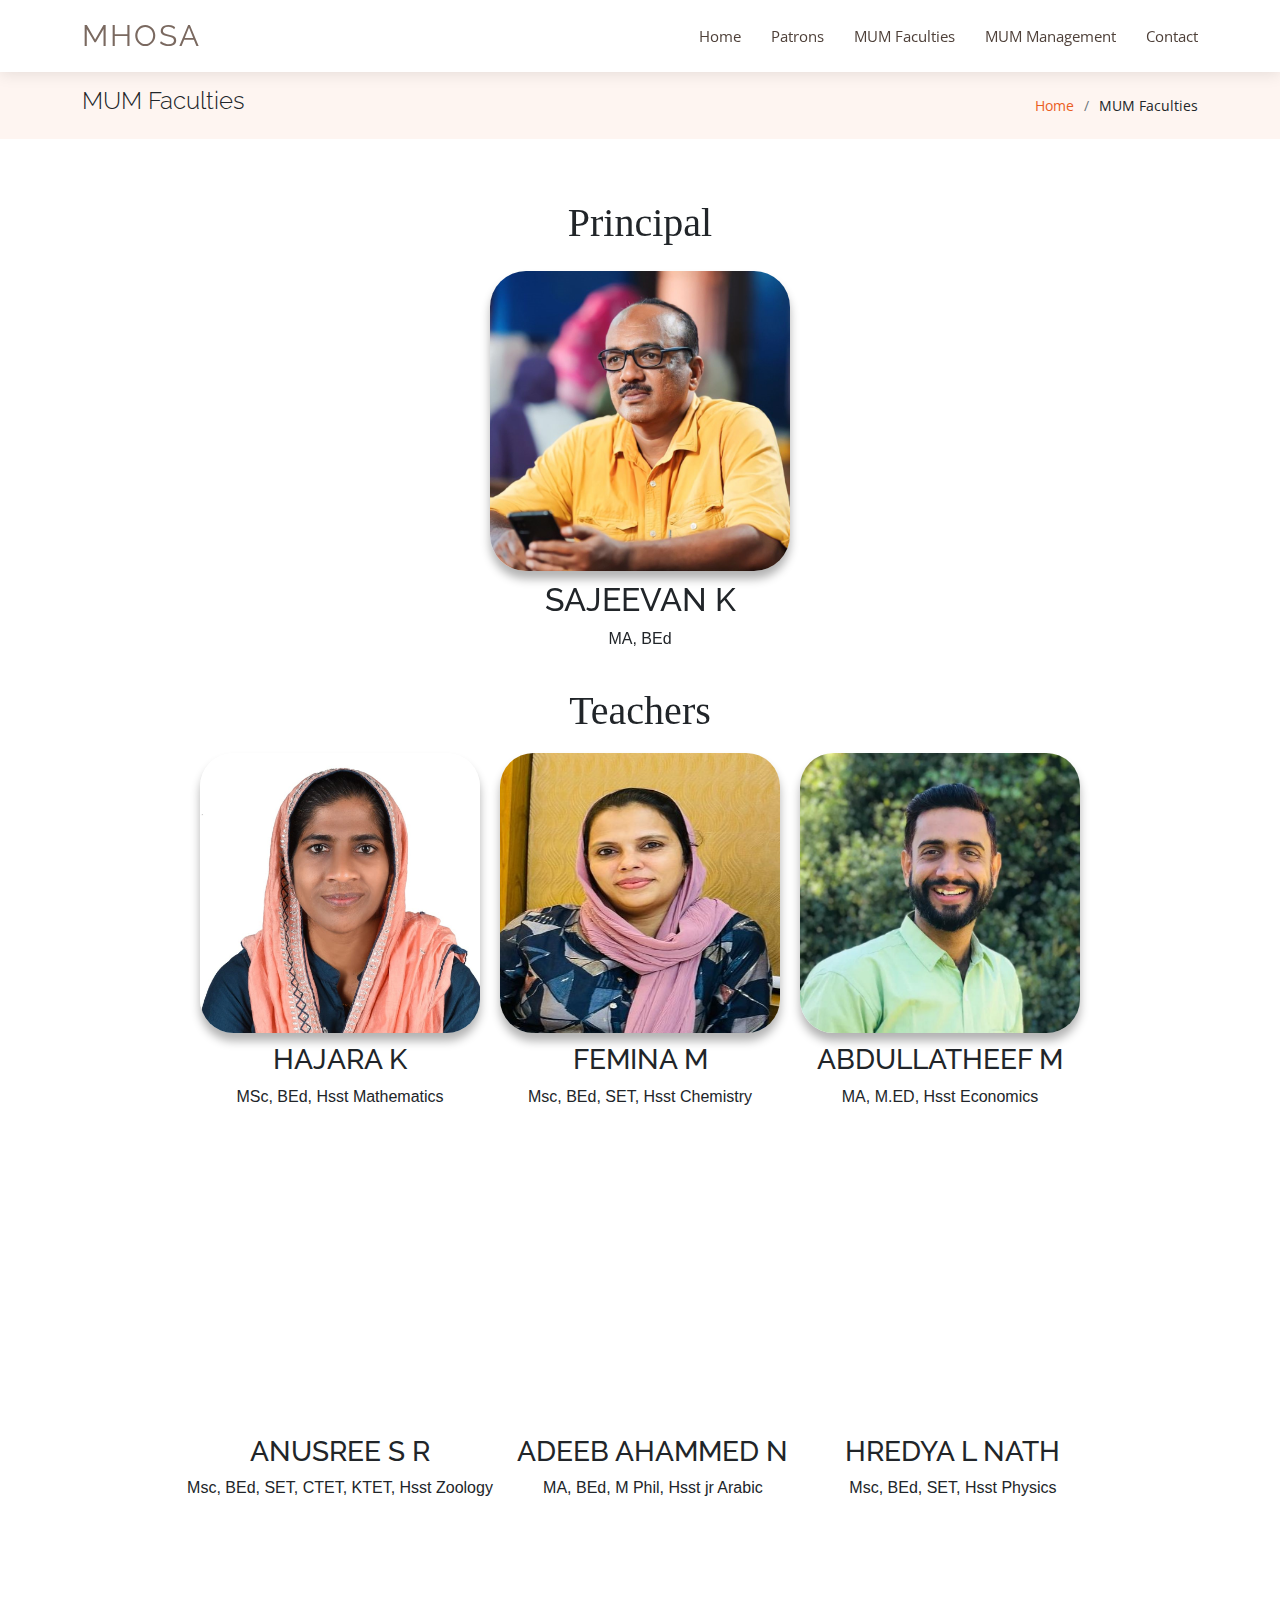
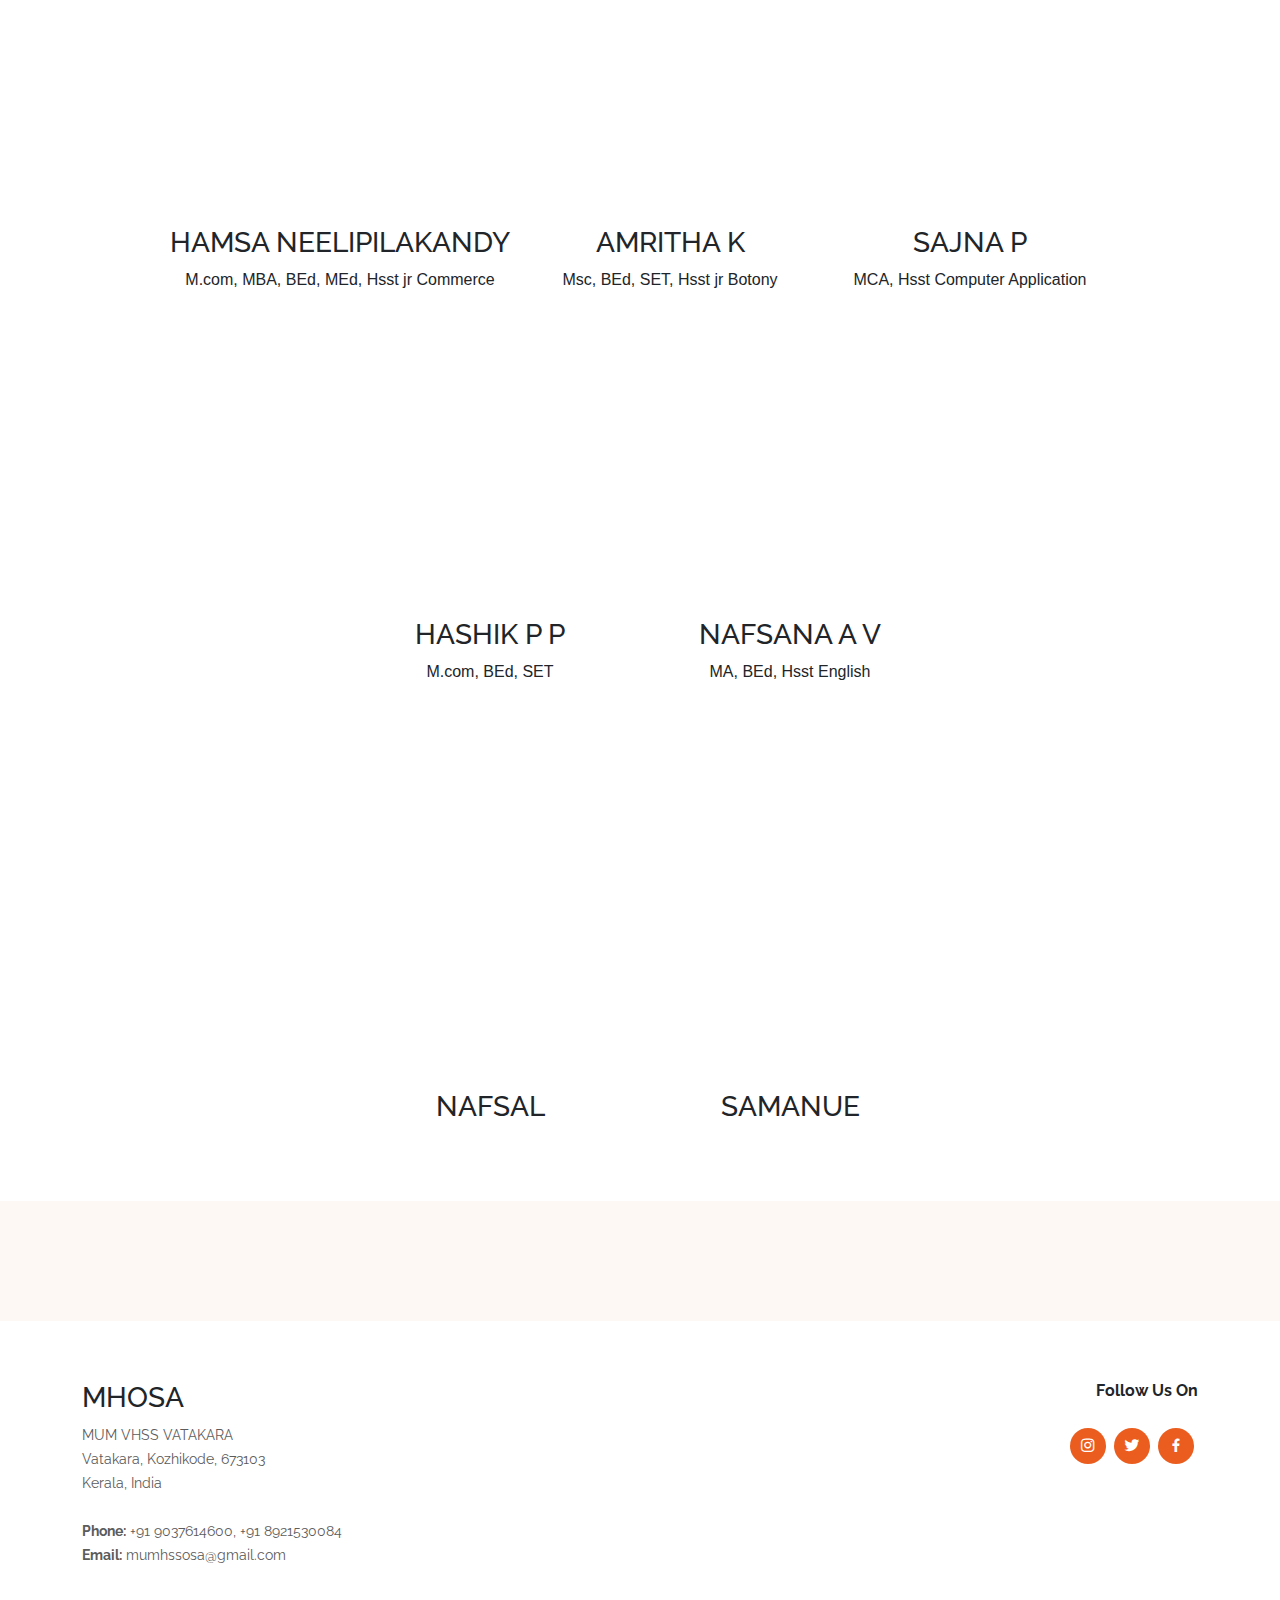
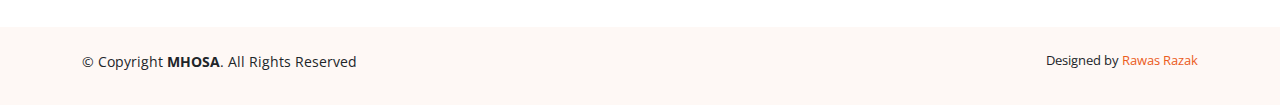
==== inner-page.html @ f244d93e "first" ====
<!DOCTYPE html>
<html lang="en">

<head>

<style>
  .body1 {
  font-family: Arial, sans-serif;
  display: flex;
  flex-direction: column;
  align-items: center;
}

.inner-page {

  /* background-image: url('board.jpg'); */
  background-repeat: no-repeat;
  background-attachment: fixed;
  background-size: 100% auto;
}


.responsive {
  width: 100%;
  max-width: 400px;
  height: auto;
}

.head1 {
  display: flex;
  flex-direction: column;
  align-items: center;
  margin-bottom: 20px;
}

.head1 img {
  width: 300px;
  height: 300px;
  border-radius: 12%;
  margin-bottom: 10px;
  box-shadow: 0 8px 10px rgba(0, 0, 0, 0.3);
  /* box-shadow:
    -50px -50px 0 -40px var(--red),
    50px 50px 0 -40px var(--red); */
}

.main1 {
  display: flex;
  flex-wrap: wrap;
  justify-content: center;
}

.teacher {
  display: flex;
  flex-direction: column;
  align-items: center;
  margin: 10px;
}

img.framed {
  box-shadow:
    -50px -50px 0 -40px var(--red),
    50px 50px 0 -40px var(--red);
}
:root {
  --red: tomato;
  --bgColor: bisque;
}


.teacher img {
  width: 280px;
  height: 280px;
  border-radius: 12%;
  margin-bottom: 10px;
  box-shadow: 0 8px 10px rgba(0, 0, 0, 0.3);
}

@media screen and (max-width: 767px) {
  .head1 img {
    width: 200px;
    height: 200px;
  }

  .teacher img {
    width: 150px;
    height: 150px;
  }
}

.section-with-bg {
    background-image: url('C:\Users\rawas\OneDrive\Desktop\MHOSA\MHOSA\bg1.jpg');
    background-size: cover;
    background-position: center;
  }
  
</style>

  <meta charset="utf-8">
  <meta content="width=device-width, initial-scale=1.0" name="viewport">

  <title>Educators - MHOSA</title>
  <meta content="" name="description">
  <meta content="" name="keywords">

  <!-- Favicons -->
  <link href="mainlogo.jpeg" rel="icon">
  <link href="mainlogo.jpeg" rel="apple-touch-icon">

  <!-- Google Fonts -->
  <link href="https://fonts.googleapis.com/css?family=Open+Sans:300,300i,400,400i,600,600i,700,700i|Raleway:300,300i,400,400i,600,600i,700,700i" rel="stylesheet">

  <!-- Vendor CSS Files -->
  <link href="assets/vendor/aos/aos.css" rel="stylesheet">
  <link href="assets/vendor/bootstrap/css/bootstrap.min.css" rel="stylesheet">
  <link href="assets/vendor/bootstrap-icons/bootstrap-icons.css" rel="stylesheet">
  <link href="assets/vendor/boxicons/css/boxicons.min.css" rel="stylesheet">
  <link href="assets/vendor/glightbox/css/glightbox.min.css" rel="stylesheet">
  <link href="assets/vendor/swiper/swiper-bundle.min.css" rel="stylesheet">

  <!-- Template Main CSS File -->
  <link href="assets/css/style.css" rel="stylesheet">

</head>

<body>

  <!-- ======= Header ======= -->
  <header id="header" class="fixed-top d-flex align-items-center">
    <div class="container d-flex align-items-center justify-content-between">

      <div class="logo">
        <h1 class="text-light"><a href="index.html"><span>MHOSA</span></a></h1>
        <!-- Uncomment below if you prefer to use an image logo -->
        <!-- <a href="index.html"><img src="assets/img/logo.png" alt="" class="img-fluid"></a>-->
      </div>

      <nav id="navbar" class="navbar">
        <ul>
          <li><a class="nav-link scrollto " href="index.html">Home</a></li>
          <li><a class="nav-link scrollto" href="members.html">Patrons</a></li>
          <li><a class="nav-link scrollto" href="inner-page.html">MUM Faculties</a></li>
          <li><a class="nav-link scrollto" href="management.html">MUM Management</a></li>
          <!-- <li class="dropdown"><a href="#"><span>Drop Down</span> <i class="bi bi-chevron-down"></i></a>
            <ul>
              <li><a href="#">Drop Down 1</a></li>
              <li class="dropdown"><a href="#"><span>Deep Drop Down</span> <i class="bi bi-chevron-right"></i></a>
                <ul>
                  <li><a href="#">Deep Drop Down 1</a></li>
                  <li><a href="#">Deep Drop Down 2</a></li>
                  <li><a href="#">Deep Drop Down 3</a></li>
                  <li><a href="#">Deep Drop Down 4</a></li>
                  <li><a href="#">Deep Drop Down 5</a></li>
                </ul>
              </li>
              <li><a href="#">Drop Down 2</a></li>
              <li><a href="#">Drop Down 3</a></li>
              <li><a href="#">Drop Down 4</a></li>
            </ul>
          </li> -->
          <li><a class="nav-link scrollto" href="#contact">Contact</a></li>
          <!-- <li><a class="getstarted scrollto" href="#about">Get Started</a></li> -->
        </ul>
        <i class="bi bi-list mobile-nav-toggle"></i>
      </nav><!-- .navbar -->

    </div>
  </header><!-- End Header -->

  <main id="main">

    <!-- ======= Breadcrumbs Section ======= -->
    <section class="breadcrumbs">
      <div class="container">

        <div class="d-flex justify-content-between align-items-center">
          <h2>MUM Faculties</h2>
          <ol>
            <li><a href="index.html">Home</a></li>
            <li>MUM Faculties</li>
          </ol>
        </div>

      </div>
    </section><!-- End Breadcrumbs Section -->

    <section class="inner-page" class="section-with-bg" >
      <div class="container">
        <h1 data-aos="fade-up" data-aos-delay="100" style="font-family:Times New Roman"><center>Principal</center> </h1>
            <div class="main1">
        <p>
          <div class="body1">
            <div class="head1">
              <img src="assets\img\teachers\SAJEEV.jpg" alt="Principal's photo" class="responsive" data-aos="zoom-in">
              <h2 data-aos="fade-up">SAJEEVAN K</h2>
              <p data-aos="fade-up">MA, BEd</p>
            </div>
            <h1 data-aos="fade-up" data-aos-delay="100" style="font-family:Times New Roman">Teachers</h1>
            <div class="main1">
              <div class="teacher">
                <img src="assets\img\teachers\HAJARA.jpg" alt="Teacher's photo" class="responsive" data-aos="zoom-in">
                <h3 data-aos-delay="100">HAJARA K</h3>
                <p data-aos-delay="100">MSc, BEd, Hsst Mathematics</p>
              </div>
              <div class="teacher">
                <img src="assets\img\teachers\femina.jpg" alt="Teacher's photo" class="responsive" data-aos="zoom-in">
                <h3 data-aos-delay="100">FEMINA M</h3>
                <p data-aos-delay="100">Msc, BEd, SET, Hsst Chemistry</p>
              </div>
              <div class="teacher">
                <img src="assets\img\teachers\LATHEEF.jpg" alt="Teacher's photo" class="responsive" data-aos="zoom-in">
                <h3 data-aos-delay="100">ABDULLATHEEF M</h3>
                <p data-aos-delay="100">MA, M.ED, Hsst Economics</p>
              </div>
                <div class="teacher">
                  <img src="assets\img\teachers\anusree.jpg" alt="Teacher's photo" class="responsive" data-aos="zoom-in">
                  <h3 data-aos-delay="100">ANUSREE S R</h3>
                  <p data-aos-delay="100">Msc, BEd, SET, CTET, KTET, Hsst Zoology</p>
                </div>
                <div class="teacher">
                  <img src="assets\img\teachers\ADEEB.jpg" alt="Teacher's photo" class="responsive" data-aos="zoom-in">
                  <h3 data-aos-delay="100">ADEEB AHAMMED N</h3>
                  <p data-aos-delay="100">MA, BEd, M Phil, Hsst jr Arabic</p>
                </div>
                <div class="teacher">
                  <img src="assets\img\teachers\HRITHYA.jpg" alt="Teacher's photo" class="responsive" data-aos="zoom-in">
                  <h3 data-aos-delay="100">HREDYA L NATH</h3>
                  <p data-aos-delay="100">Msc, BEd, SET, Hsst Physics</p>
                </div>
                <div class="teacher">
                  <img src="assets\img\teachers\HAMSA.jpg" alt="Teacher's photo" class="responsive" data-aos="zoom-in">
                  <h3 data-aos-delay="100">HAMSA NEELIPILAKANDY</h3>
                  <p data-aos-delay="100">M.com, MBA, BEd, MEd, Hsst jr Commerce</p>
                </div>
                <div class="teacher">
                  <img src="assets\img\teachers\AMRTHA.jpg" alt="Teacher's photo" class="responsive" data-aos="zoom-in">
                  <h3 data-aos-delay="100">AMRITHA K</h3>
                  <p data-aos-delay="100">Msc, BEd, SET, Hsst jr Botony</p>
                </div>
                <div class="teacher">
                  <img src="assets\img\teachers\SAJINA.jpg" alt="Teacher's photo" class="responsive" data-aos="zoom-in">
                  <h3 data-aos-delay="100">SAJNA P</h3>
                  <p data-aos-delay="100">MCA, Hsst Computer Application</p>
                </div> 
                <div class="teacher">
                  <img src="assets\img\teachers\HASHIK.jpg" alt="Teacher's photo" class="responsive" data-aos="zoom-in">
                  <h3 data-aos-delay="100">HASHIK P P</h3>
                  <p data-aos-delay="100">M.com, BEd, SET</p>
                </div>
                <div class="teacher">
                  <img src="assets\img\teachers\nafsana.jpg" alt="Teacher's photo" class="responsive" data-aos="zoom-in">
                  <h3 data-aos-delay="100">NAFSANA A V</h3>
                  <p data-aos-delay="100">MA, BEd, Hsst English</p>
                </div>
          </div><br>
          <h1 data-aos="fade-up" data-aos-delay="100" style="font-family:Times New Roman">Lab Assistant</h1>
            <div class="main1">
              <div class="teacher">
                <img src="assets\img\teachers\nafsal.jpg" alt="Teacher 1's photo" class="responsive" data-aos="zoom-in">
                <h3 data-aos-delay="100">NAFSAL</h3>
              </div>
              <div class="main1">
                <div class="teacher">
                  <img src="assets\img\teachers\samanue.jpg" alt="Teacher 1's photo" class="responsive" data-aos="zoom-in">
                  <h3 data-aos-delay="100">SAMANUE</h3>
                </div>
        </div>
        </p>
      </div>
    </section>

  </main><!-- End #main -->

  <!-- ======= Footer ======= -->
  <footer id="footer">

    <section id="contact" class="contact">
    </section>


    <div class="footer-top">
      <div class="container">
        <div class="row">

          <div class="col-lg-3 col-md-6 footer-contact">
            <h3>MHOSA</h3>
            <p>
              MUM VHSS VATAKARA <br>
              Vatakara, Kozhikode, 673103<br>
              Kerala, India <br><br>
              <strong>Phone:</strong> +91 9037614600, +91 8921530084 <br>
              <strong>Email:</strong> mumhssosa@gmail.com<br>
            </p>
          </div>

          <div class="col-lg-3 col-md-6 footer-links">
            <!-- <h4>Useful Links</h4>
            <ul>
              <li><i class="bx bx-chevron-right"></i> <a href="#">Home</a></li>
              <li><i class="bx bx-chevron-right"></i> <a href="#">About us</a></li>
              <li><i class="bx bx-chevron-right"></i> <a href="#">Services</a></li>
              <li><i class="bx bx-chevron-right"></i> <a href="#">Terms of service</a></li>
              <li><i class="bx bx-chevron-right"></i> <a href="#">Privacy policy</a></li>
            </ul> -->
          </div>

          <div class="col-lg-3 col-md-6 footer-links">
            <!-- <h4>Our Services</h4>
            <ul>
              <li><i class="bx bx-chevron-right"></i> <a href="#">Web Design</a></li>
              <li><i class="bx bx-chevron-right"></i> <a href="#">Web Development</a></li>
              <li><i class="bx bx-chevron-right"></i> <a href="#">Product Management</a></li>
              <li><i class="bx bx-chevron-right"></i> <a href="#">Marketing</a></li>
              <li><i class="bx bx-chevron-right"></i> <a href="#">Graphic Design</a></li>
            </ul> -->
          </div>

          <div class="col-lg-3 col-md-6 footer-links" style="text-align:right;">
            <h4>Follow Us On</h4>
            <div class="social-links mt-3">
              <a href="https://www.instagram.com/mhosa_mum/" class="instagram"><i class="bx bxl-instagram"></i></a>
              <a href="#" class="twitter"><i class="bx bxl-twitter"></i></a>
              <a href="#" class="facebook"><i class="bx bxl-facebook"></i></a>

            </div>
          </div>

        </div>
      </div>
    </div>

    <div class="container py-4">
      <div class="copyright">
        &copy; Copyright <strong><span>MHOSA</span></strong>. All Rights Reserved
      </div>
      <div class="credits">
        Designed by <a href="https://instagram.com/rawasrazak?igshid=ZWQyN2ExYTkwZQ==">Rawas Razak</a>
      </div>
    </div>
  </footer><!-- End Footer -->

  <a href="#" class="back-to-top d-flex align-items-center justify-content-center"><i class="bi bi-arrow-up-short"></i></a>

  <!-- Vendor JS Files -->
  <script src="assets/vendor/aos/aos.js"></script>
  <script src="assets/vendor/bootstrap/js/bootstrap.bundle.min.js"></script>
  <script src="assets/vendor/glightbox/js/glightbox.min.js"></script>
  <script src="assets/vendor/isotope-layout/isotope.pkgd.min.js"></script>
  <script src="assets/vendor/swiper/swiper-bundle.min.js"></script>
  <script src="assets/vendor/php-email-form/validate.js"></script>

  <!-- Template Main JS File -->
  <script src="assets/js/main.js"></script>

</body>

</html>
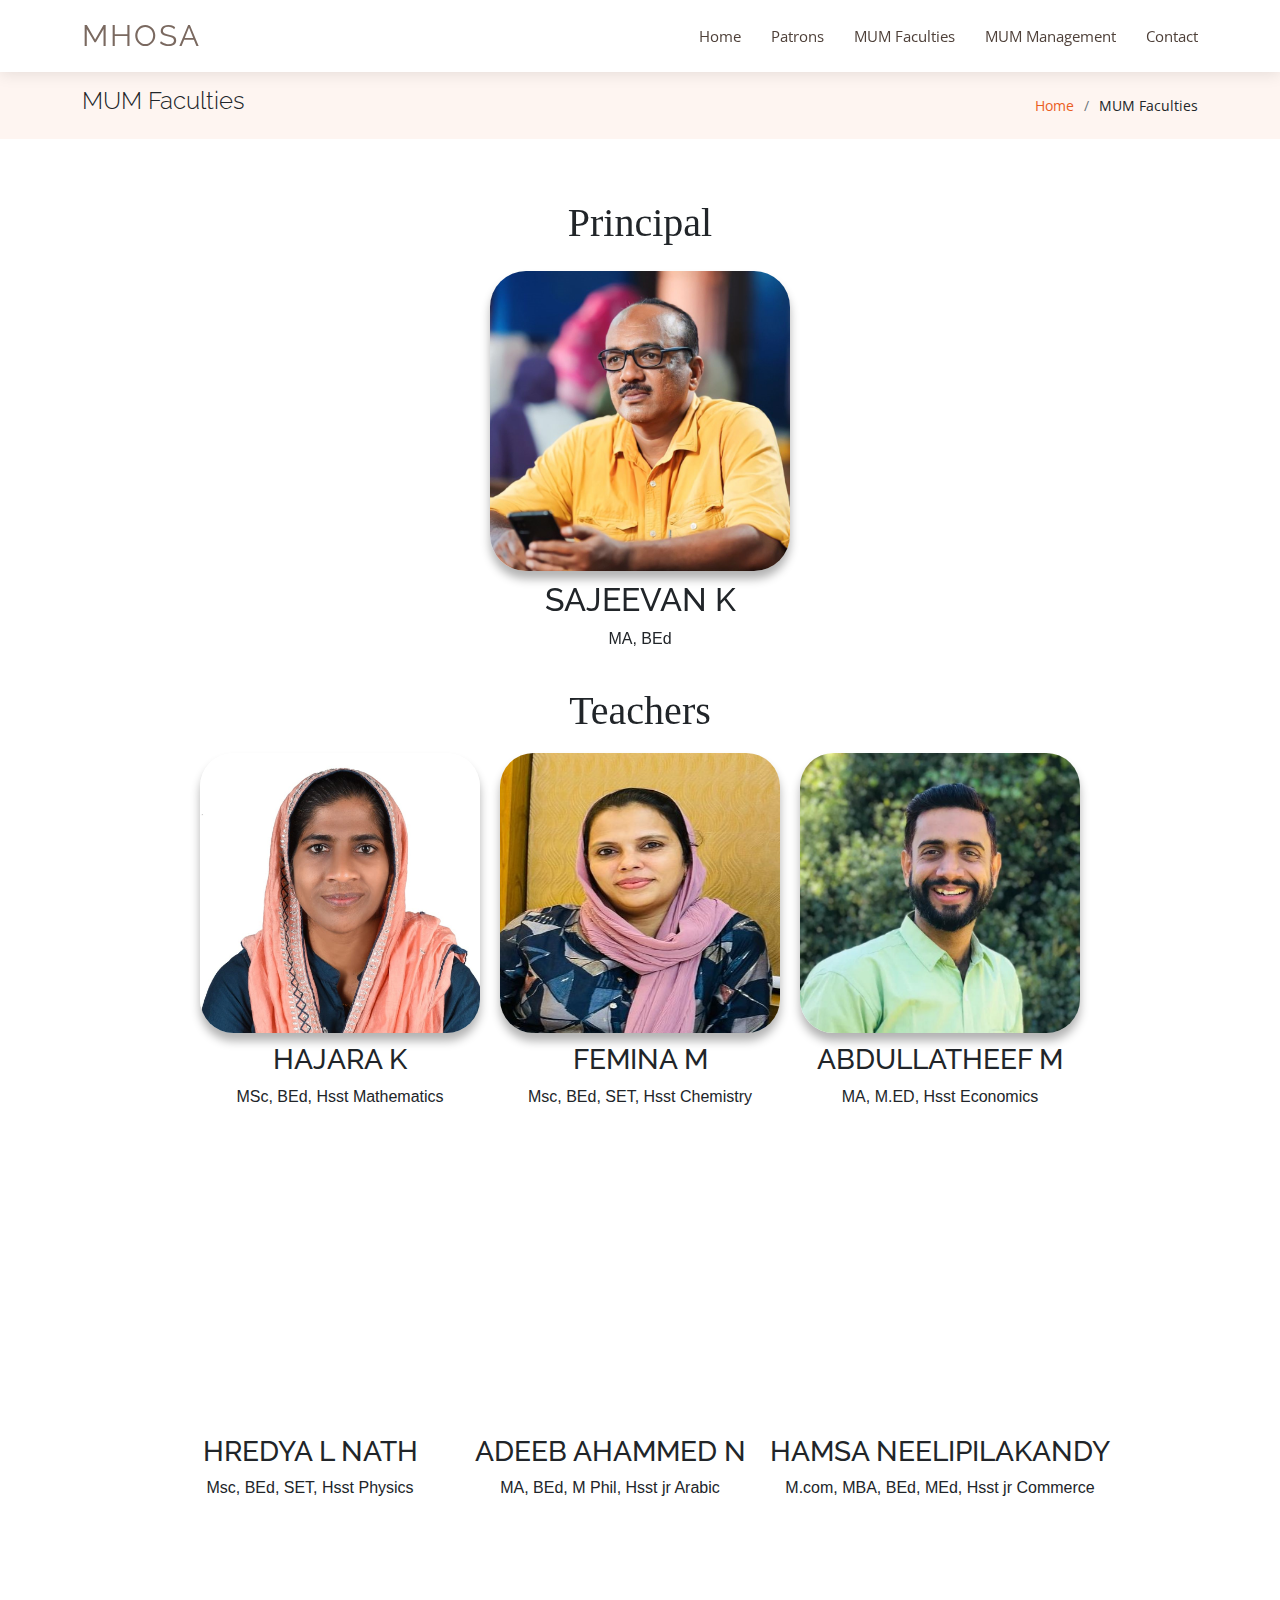
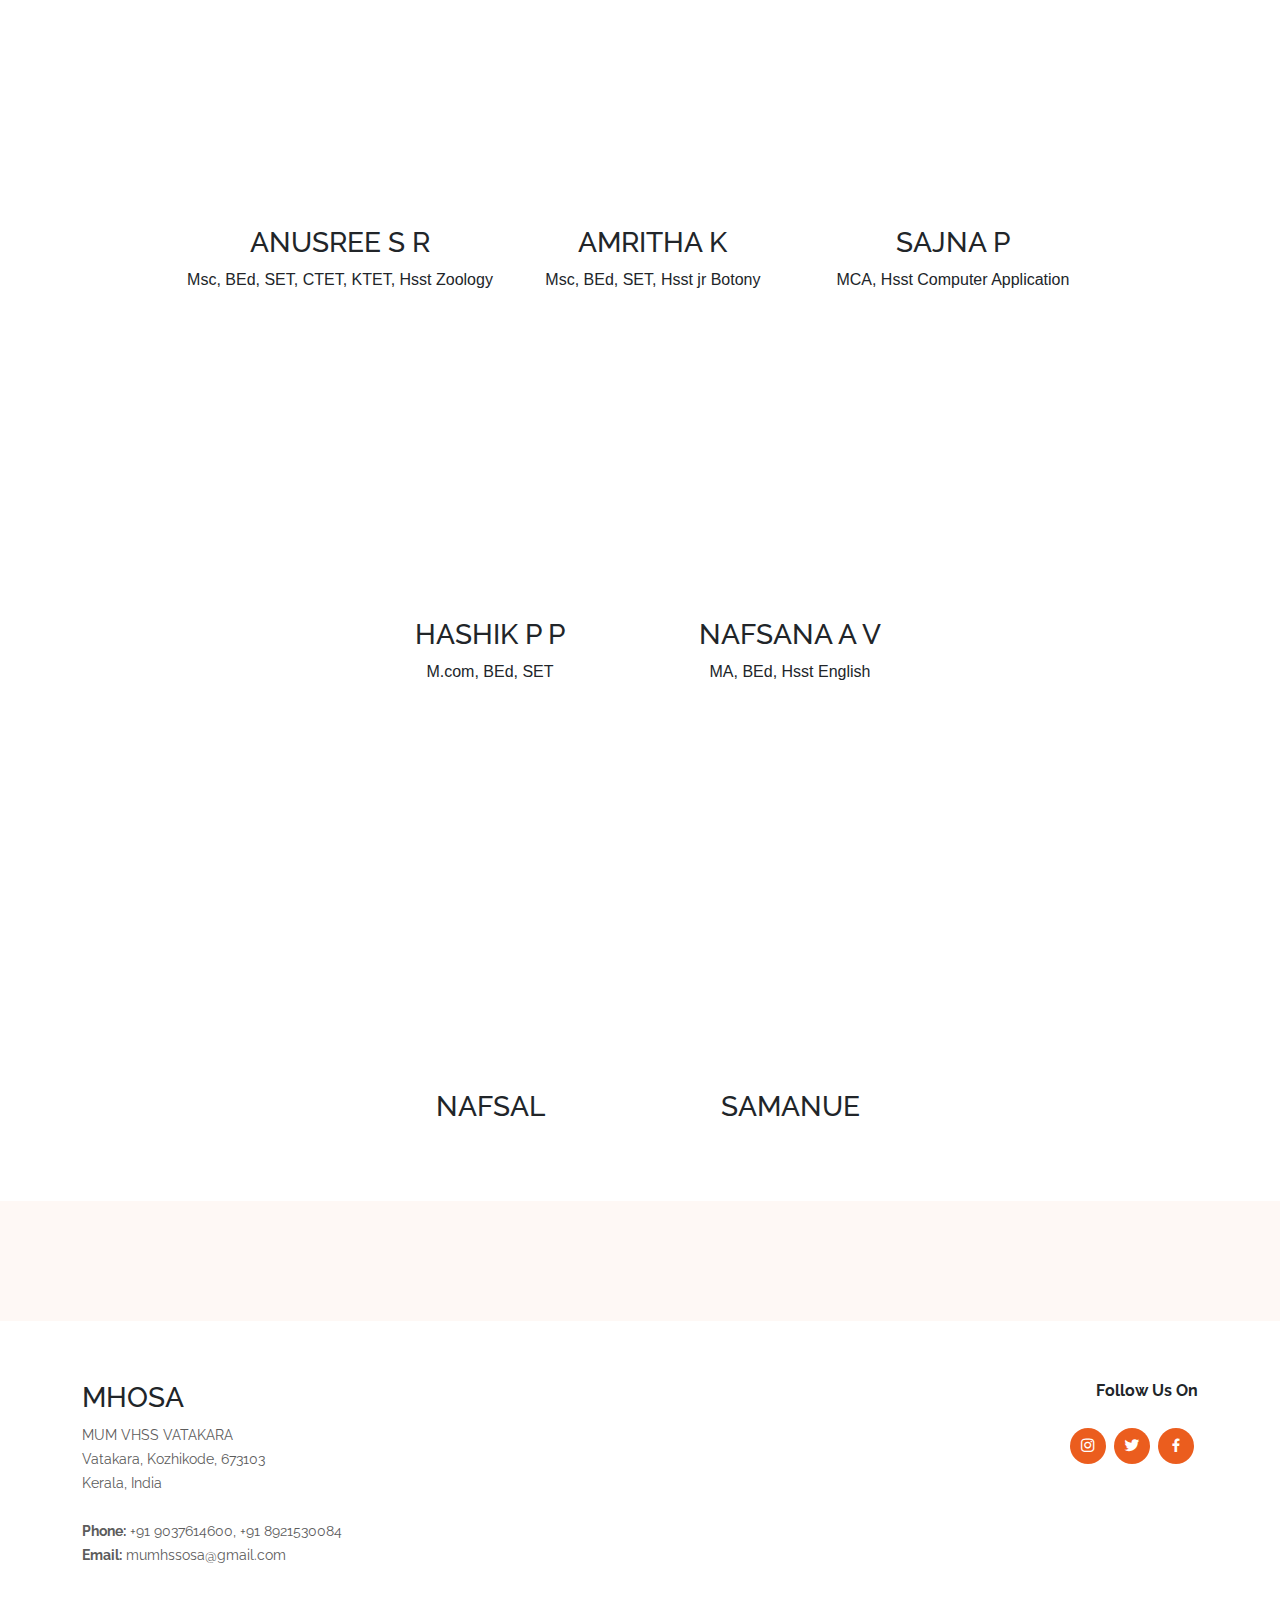
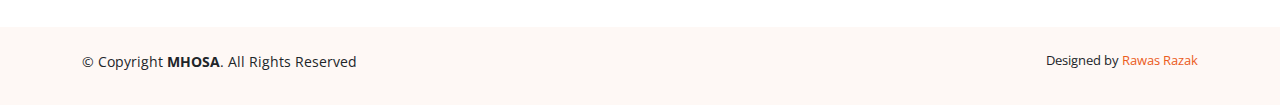
==== commit f15eeb5e: "changes with photo decription" ====
--- a/inner-page.html
+++ b/inner-page.html
@@ -212,25 +212,26 @@
                 <h3 data-aos-delay="100">ABDULLATHEEF M</h3>
                 <p data-aos-delay="100">MA, M.ED, Hsst Economics</p>
               </div>
+              <div class="teacher">
+                <img src="assets\img\teachers\HRITHYA.jpg" alt="Teacher's photo" class="responsive" data-aos="zoom-in">
+                <h3 data-aos-delay="100">HREDYA L NATH</h3>
+                <p data-aos-delay="100">Msc, BEd, SET, Hsst Physics</p>
+              </div>
+                
+                <div class="teacher">
+                  <img src="assets\img\teachers\ADEEB.jpg" alt="Teacher's photo" class="responsive" data-aos="zoom-in">
+                  <h3 data-aos-delay="100">ADEEB AHAMMED N</h3>
+                  <p data-aos-delay="100">MA, BEd, M Phil, Hsst jr Arabic</p>
+                </div>
+                <div class="teacher">
+                  <img src="assets\img\teachers\HAMSA.jpg" alt="Teacher's photo" class="responsive" data-aos="zoom-in">
+                  <h3 data-aos-delay="100">HAMSA NEELIPILAKANDY</h3>
+                  <p data-aos-delay="100">M.com, MBA, BEd, MEd, Hsst jr Commerce</p>
+                </div>
                 <div class="teacher">
                   <img src="assets\img\teachers\anusree.jpg" alt="Teacher's photo" class="responsive" data-aos="zoom-in">
                   <h3 data-aos-delay="100">ANUSREE S R</h3>
                   <p data-aos-delay="100">Msc, BEd, SET, CTET, KTET, Hsst Zoology</p>
-                </div>
-                <div class="teacher">
-                  <img src="assets\img\teachers\ADEEB.jpg" alt="Teacher's photo" class="responsive" data-aos="zoom-in">
-                  <h3 data-aos-delay="100">ADEEB AHAMMED N</h3>
-                  <p data-aos-delay="100">MA, BEd, M Phil, Hsst jr Arabic</p>
-                </div>
-                <div class="teacher">
-                  <img src="assets\img\teachers\HRITHYA.jpg" alt="Teacher's photo" class="responsive" data-aos="zoom-in">
-                  <h3 data-aos-delay="100">HREDYA L NATH</h3>
-                  <p data-aos-delay="100">Msc, BEd, SET, Hsst Physics</p>
-                </div>
-                <div class="teacher">
-                  <img src="assets\img\teachers\HAMSA.jpg" alt="Teacher's photo" class="responsive" data-aos="zoom-in">
-                  <h3 data-aos-delay="100">HAMSA NEELIPILAKANDY</h3>
-                  <p data-aos-delay="100">M.com, MBA, BEd, MEd, Hsst jr Commerce</p>
                 </div>
                 <div class="teacher">
                   <img src="assets\img\teachers\AMRTHA.jpg" alt="Teacher's photo" class="responsive" data-aos="zoom-in">
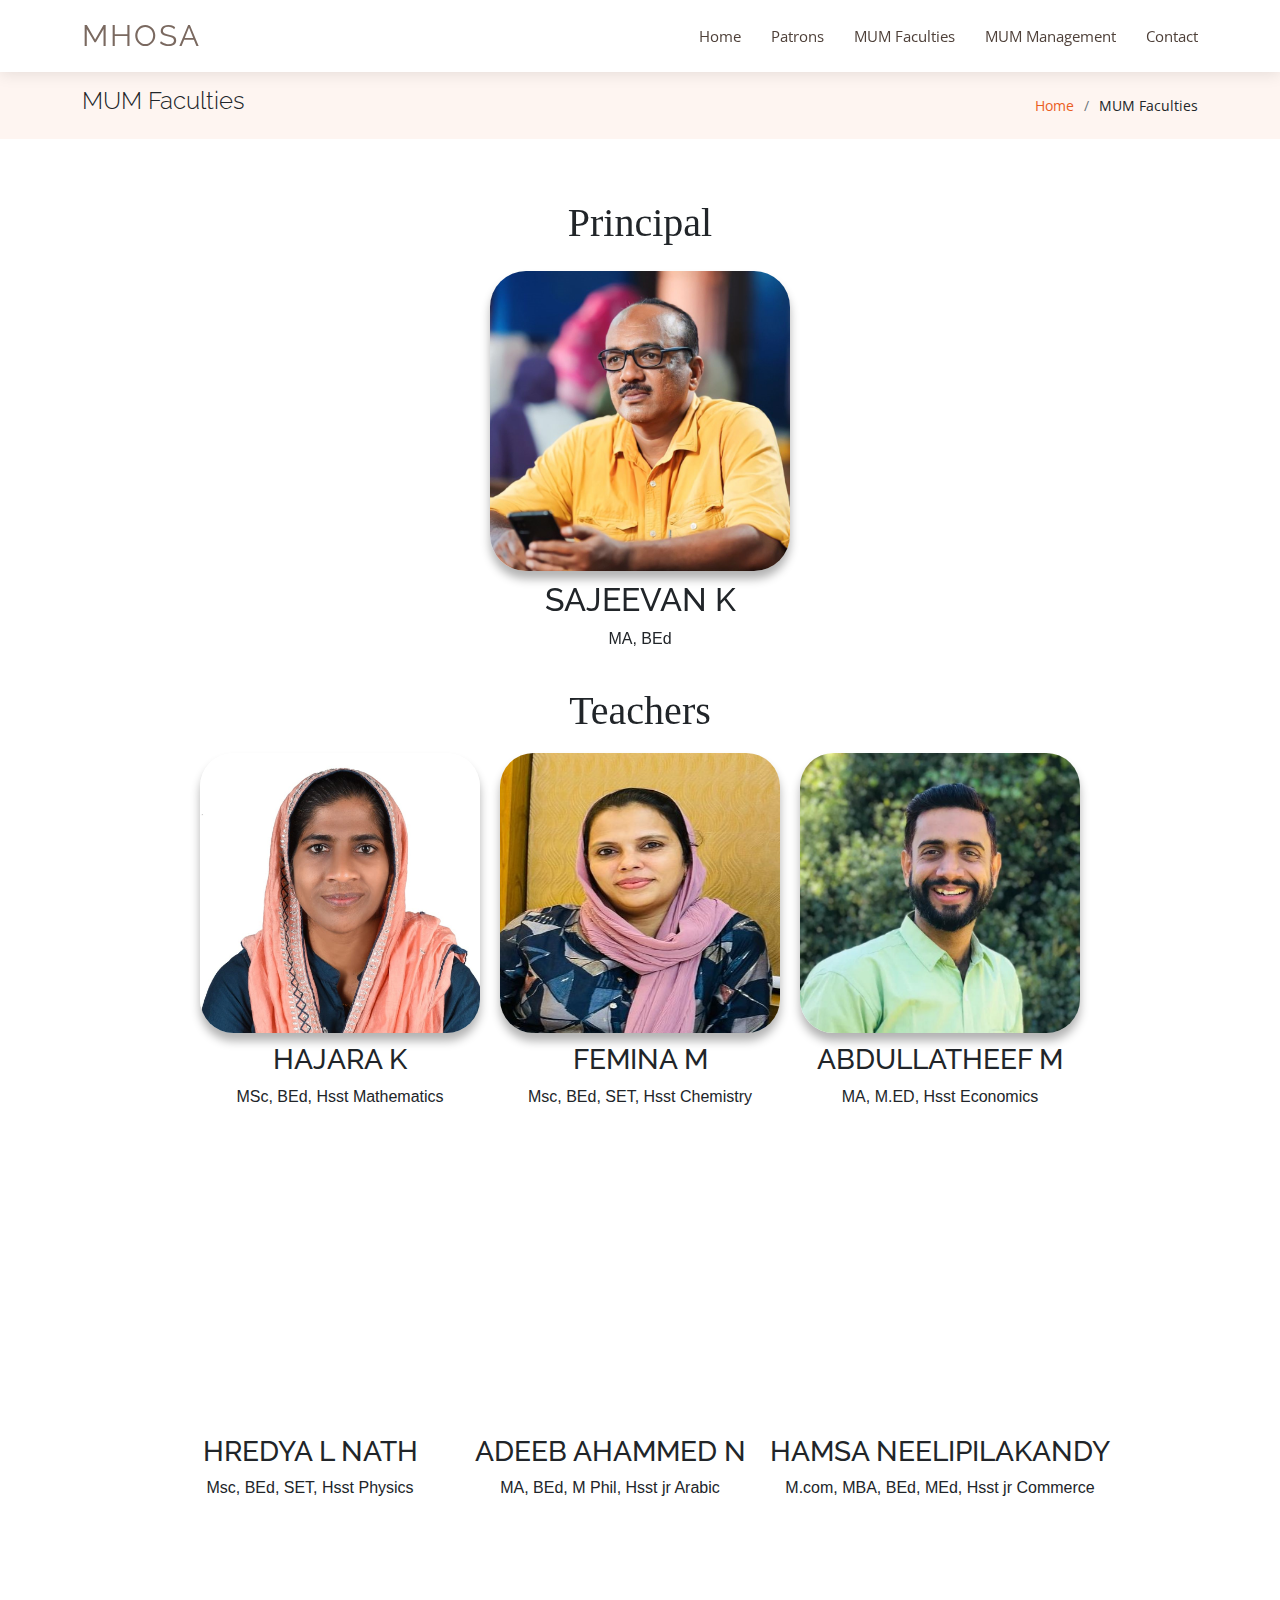
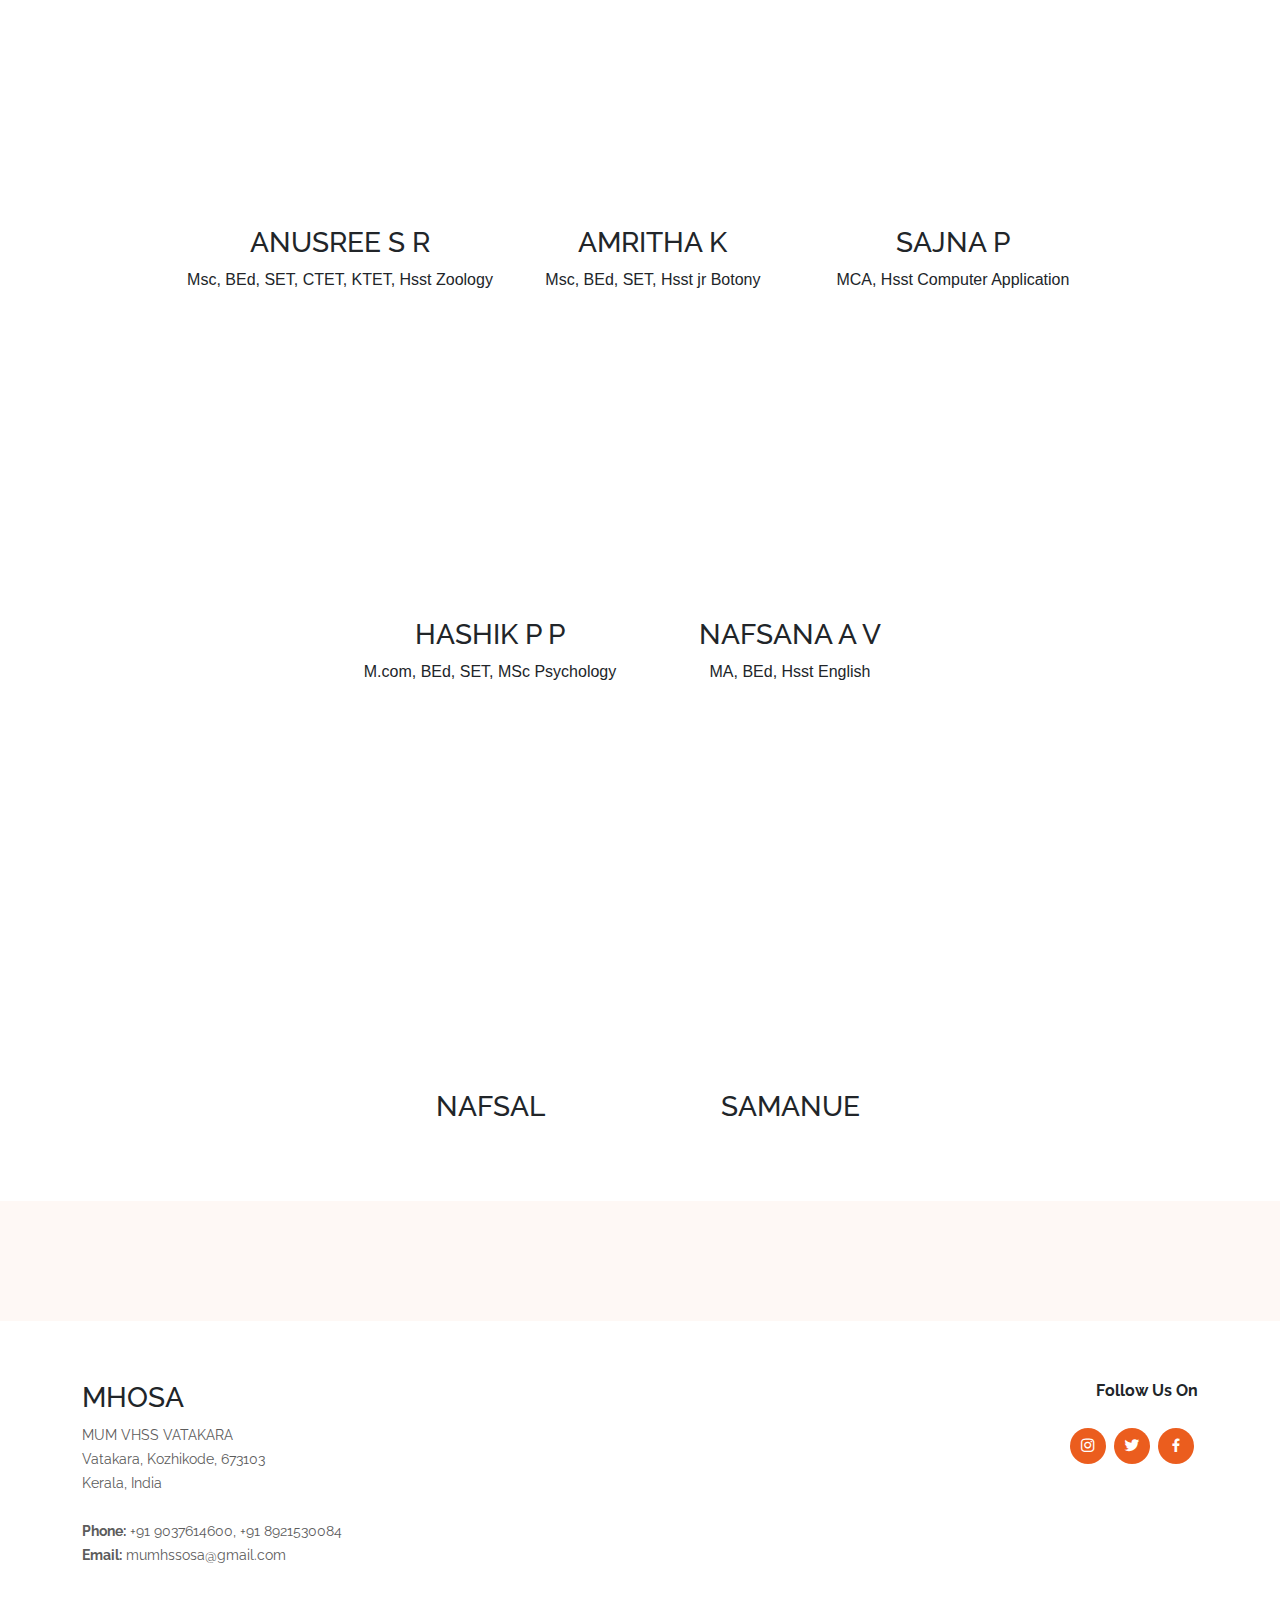
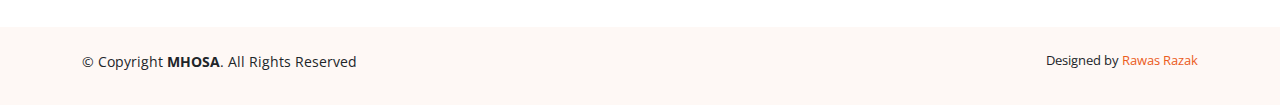
==== commit 6f14fe2e: "hashik sir change" ====
--- a/inner-page.html
+++ b/inner-page.html
@@ -246,7 +246,7 @@
                 <div class="teacher">
                   <img src="assets\img\teachers\HASHIK.jpg" alt="Teacher's photo" class="responsive" data-aos="zoom-in">
                   <h3 data-aos-delay="100">HASHIK P P</h3>
-                  <p data-aos-delay="100">M.com, BEd, SET</p>
+                  <p data-aos-delay="100">M.com, BEd, SET, MSc Psychology</p>
                 </div>
                 <div class="teacher">
                   <img src="assets\img\teachers\nafsana.jpg" alt="Teacher's photo" class="responsive" data-aos="zoom-in">
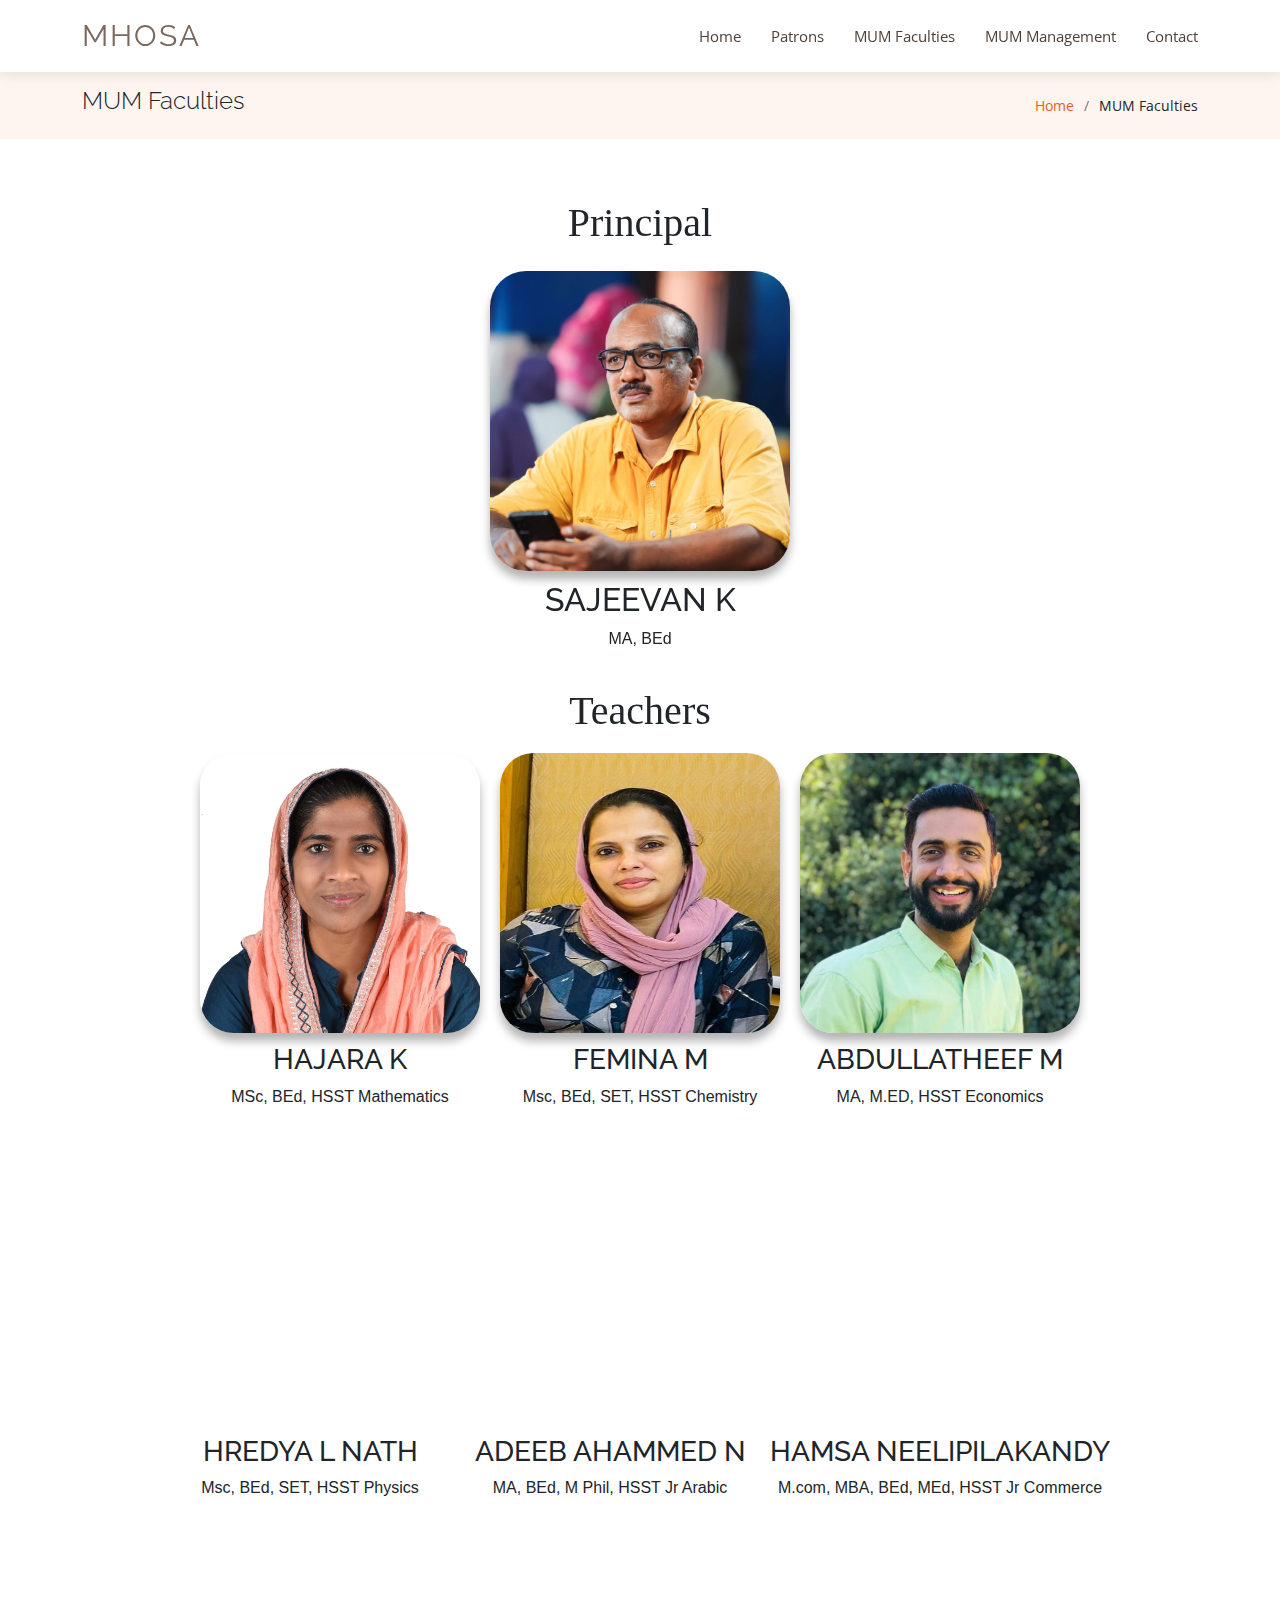
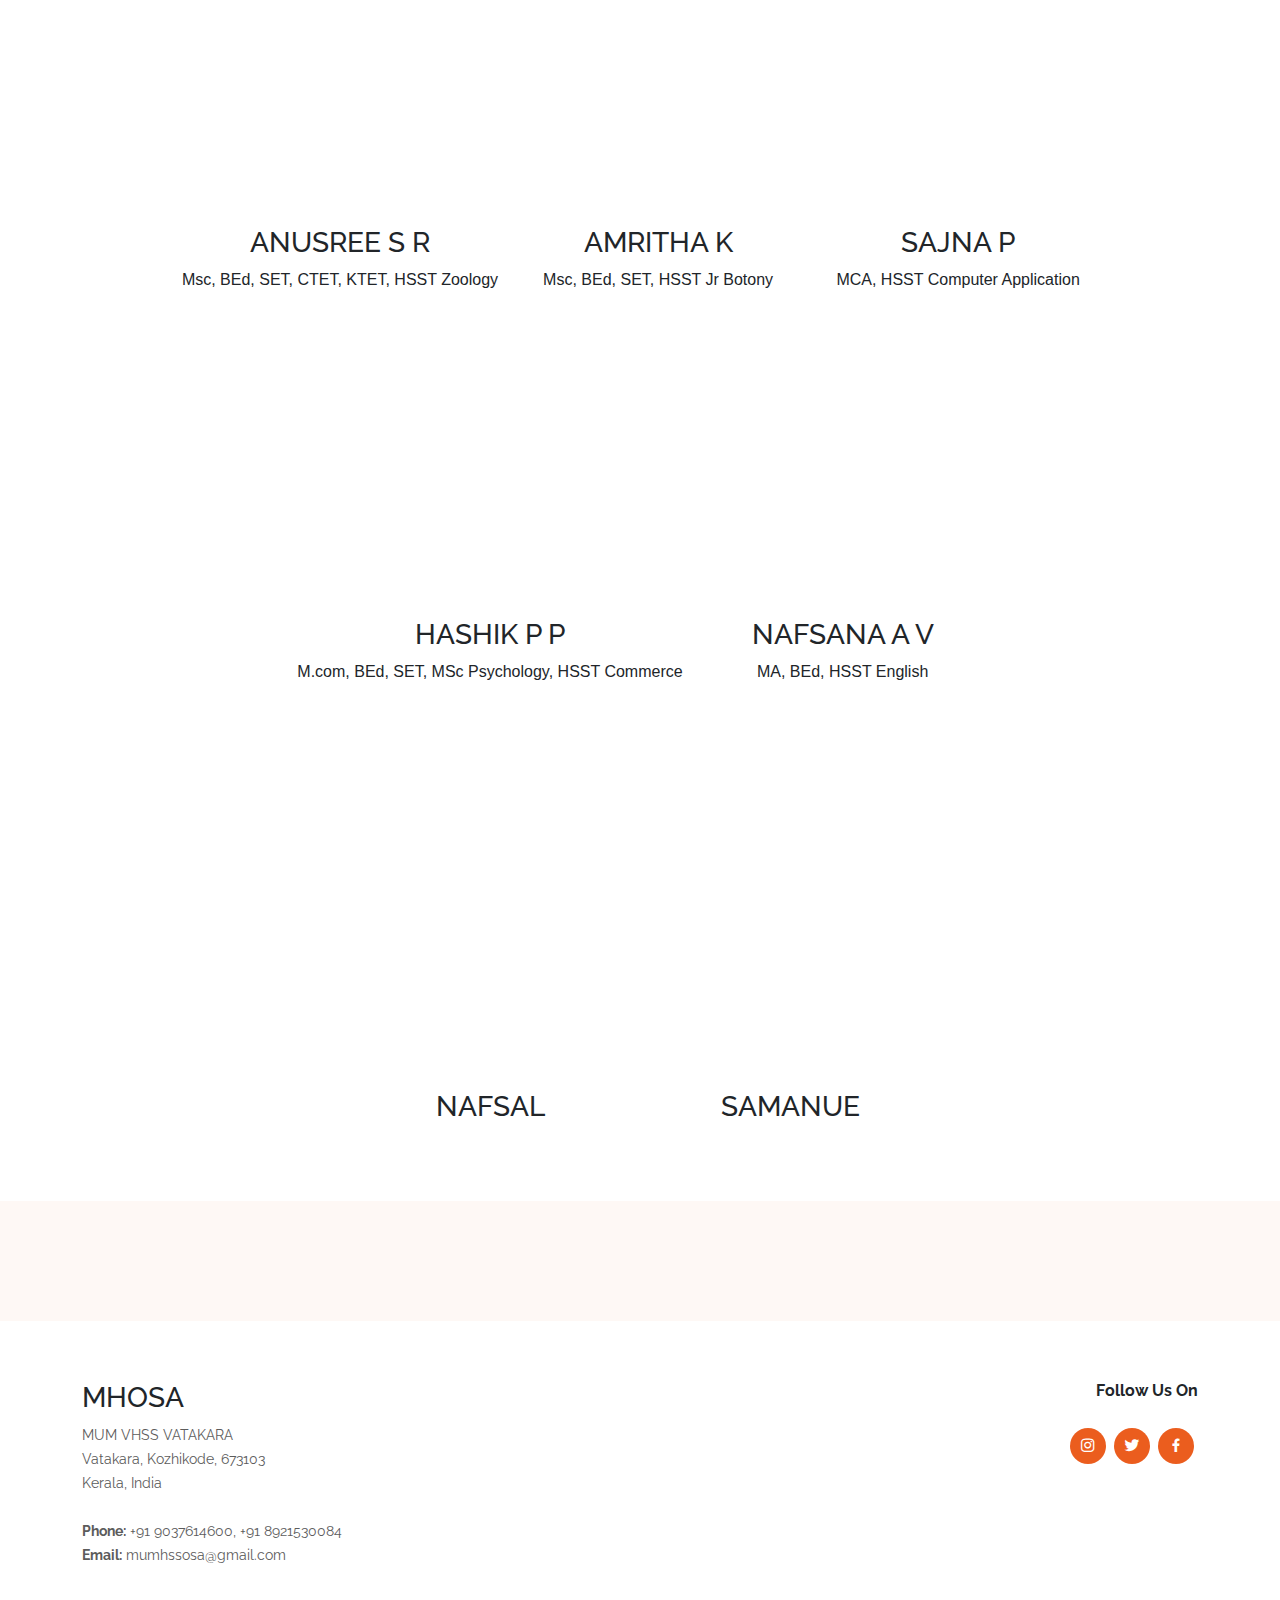
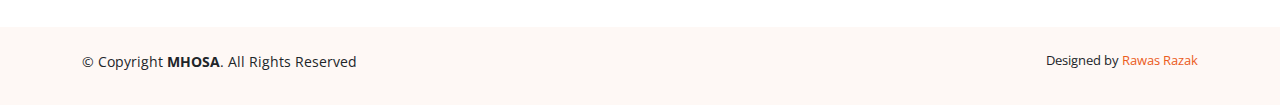
==== commit 0bd9c805: "Update inner-page.html" ====
--- a/inner-page.html
+++ b/inner-page.html
@@ -200,58 +200,58 @@
               <div class="teacher">
                 <img src="assets\img\teachers\HAJARA.jpg" alt="Teacher's photo" class="responsive" data-aos="zoom-in">
                 <h3 data-aos-delay="100">HAJARA K</h3>
-                <p data-aos-delay="100">MSc, BEd, Hsst Mathematics</p>
+                <p data-aos-delay="100">MSc, BEd, HSST Mathematics</p>
               </div>
               <div class="teacher">
                 <img src="assets\img\teachers\femina.jpg" alt="Teacher's photo" class="responsive" data-aos="zoom-in">
                 <h3 data-aos-delay="100">FEMINA M</h3>
-                <p data-aos-delay="100">Msc, BEd, SET, Hsst Chemistry</p>
+                <p data-aos-delay="100">Msc, BEd, SET, HSST Chemistry</p>
               </div>
               <div class="teacher">
                 <img src="assets\img\teachers\LATHEEF.jpg" alt="Teacher's photo" class="responsive" data-aos="zoom-in">
                 <h3 data-aos-delay="100">ABDULLATHEEF M</h3>
-                <p data-aos-delay="100">MA, M.ED, Hsst Economics</p>
+                <p data-aos-delay="100">MA, M.ED, HSST Economics</p>
               </div>
               <div class="teacher">
                 <img src="assets\img\teachers\HRITHYA.jpg" alt="Teacher's photo" class="responsive" data-aos="zoom-in">
                 <h3 data-aos-delay="100">HREDYA L NATH</h3>
-                <p data-aos-delay="100">Msc, BEd, SET, Hsst Physics</p>
+                <p data-aos-delay="100">Msc, BEd, SET, HSST Physics</p>
               </div>
                 
                 <div class="teacher">
                   <img src="assets\img\teachers\ADEEB.jpg" alt="Teacher's photo" class="responsive" data-aos="zoom-in">
                   <h3 data-aos-delay="100">ADEEB AHAMMED N</h3>
-                  <p data-aos-delay="100">MA, BEd, M Phil, Hsst jr Arabic</p>
+                  <p data-aos-delay="100">MA, BEd, M Phil, HSST Jr Arabic</p>
                 </div>
                 <div class="teacher">
                   <img src="assets\img\teachers\HAMSA.jpg" alt="Teacher's photo" class="responsive" data-aos="zoom-in">
                   <h3 data-aos-delay="100">HAMSA NEELIPILAKANDY</h3>
-                  <p data-aos-delay="100">M.com, MBA, BEd, MEd, Hsst jr Commerce</p>
+                  <p data-aos-delay="100">M.com, MBA, BEd, MEd, HSST Jr Commerce</p>
                 </div>
                 <div class="teacher">
                   <img src="assets\img\teachers\anusree.jpg" alt="Teacher's photo" class="responsive" data-aos="zoom-in">
                   <h3 data-aos-delay="100">ANUSREE S R</h3>
-                  <p data-aos-delay="100">Msc, BEd, SET, CTET, KTET, Hsst Zoology</p>
+                  <p data-aos-delay="100">Msc, BEd, SET, CTET, KTET, HSST Zoology</p>
                 </div>
                 <div class="teacher">
                   <img src="assets\img\teachers\AMRTHA.jpg" alt="Teacher's photo" class="responsive" data-aos="zoom-in">
                   <h3 data-aos-delay="100">AMRITHA K</h3>
-                  <p data-aos-delay="100">Msc, BEd, SET, Hsst jr Botony</p>
+                  <p data-aos-delay="100">Msc, BEd, SET, HSST Jr Botony</p>
                 </div>
                 <div class="teacher">
                   <img src="assets\img\teachers\SAJINA.jpg" alt="Teacher's photo" class="responsive" data-aos="zoom-in">
                   <h3 data-aos-delay="100">SAJNA P</h3>
-                  <p data-aos-delay="100">MCA, Hsst Computer Application</p>
+                  <p data-aos-delay="100">MCA, HSST Computer Application</p>
                 </div> 
                 <div class="teacher">
                   <img src="assets\img\teachers\HASHIK.jpg" alt="Teacher's photo" class="responsive" data-aos="zoom-in">
                   <h3 data-aos-delay="100">HASHIK P P</h3>
-                  <p data-aos-delay="100">M.com, BEd, SET, MSc Psychology</p>
+                  <p data-aos-delay="100">M.com, BEd, SET, MSc Psychology, HSST Commerce</p>
                 </div>
                 <div class="teacher">
                   <img src="assets\img\teachers\nafsana.jpg" alt="Teacher's photo" class="responsive" data-aos="zoom-in">
                   <h3 data-aos-delay="100">NAFSANA A V</h3>
-                  <p data-aos-delay="100">MA, BEd, Hsst English</p>
+                  <p data-aos-delay="100">MA, BEd, HSST English</p>
                 </div>
           </div><br>
           <h1 data-aos="fade-up" data-aos-delay="100" style="font-family:Times New Roman">Lab Assistant</h1>
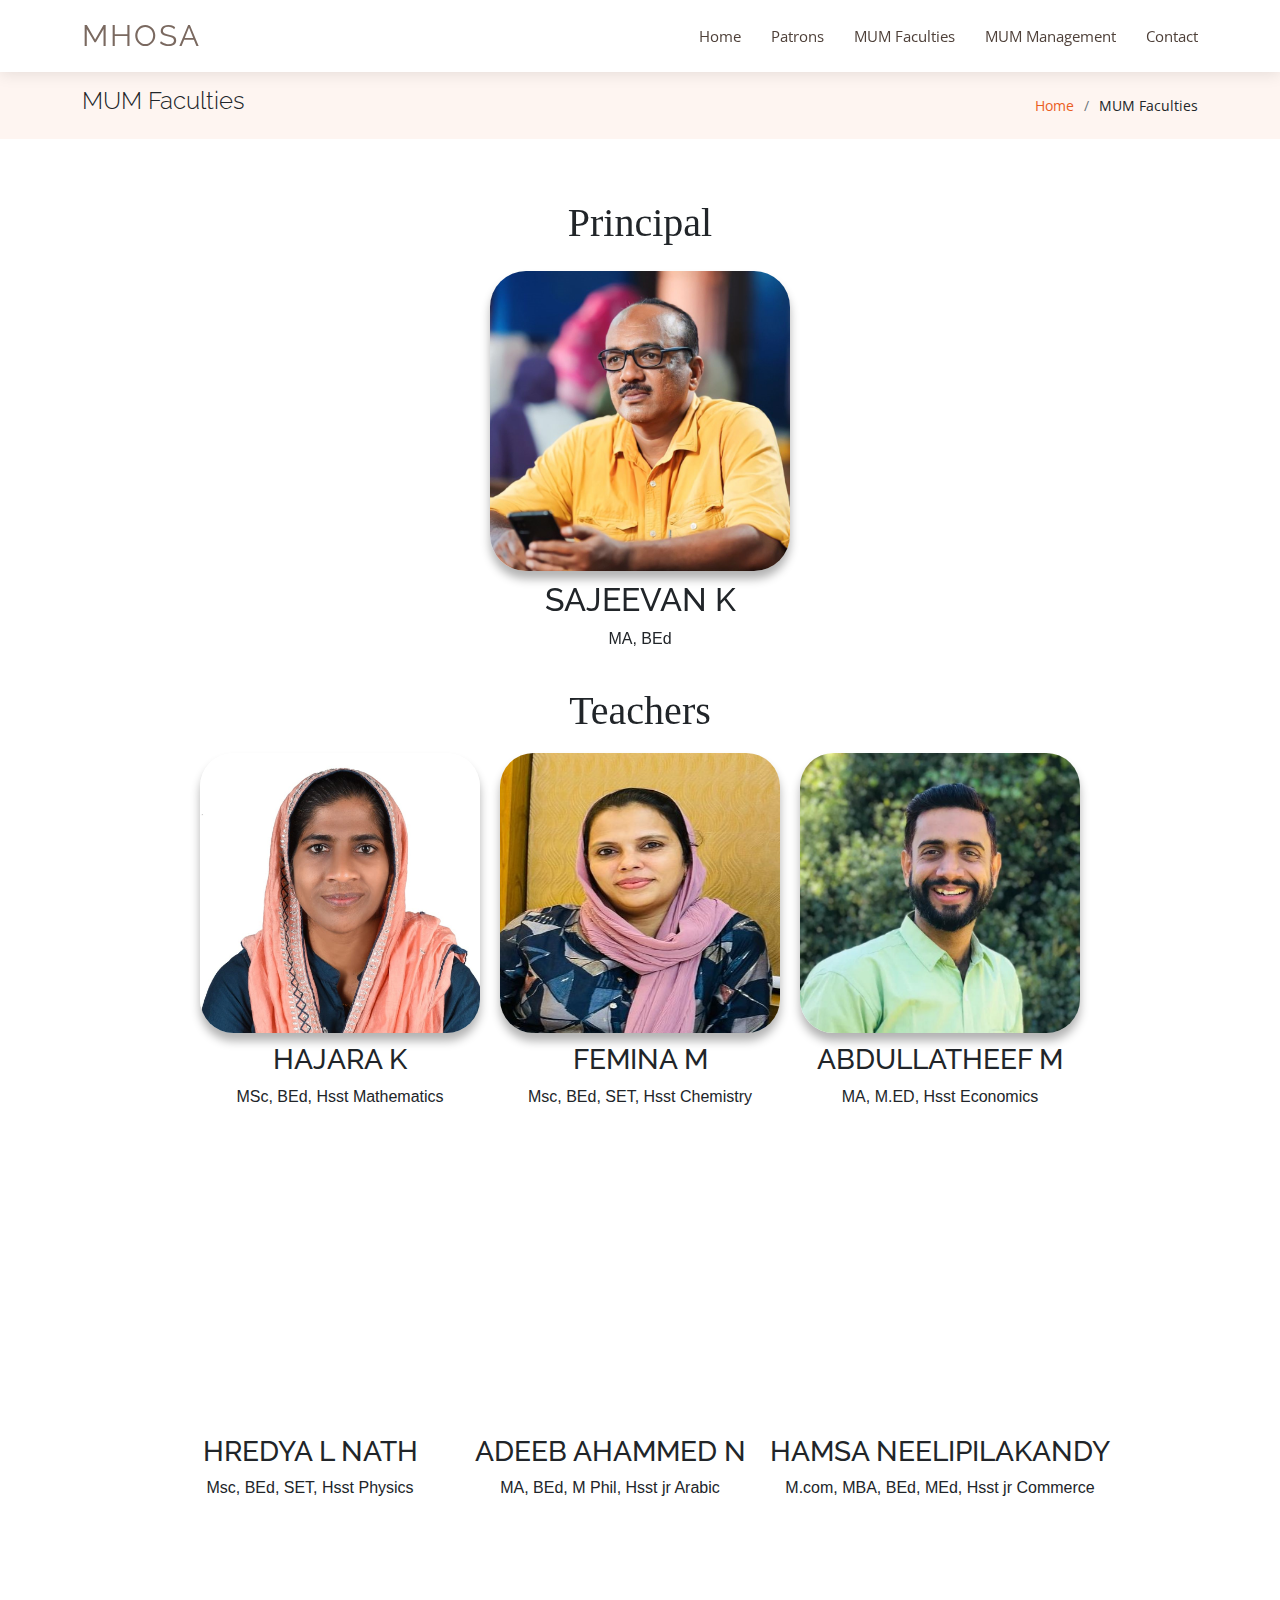
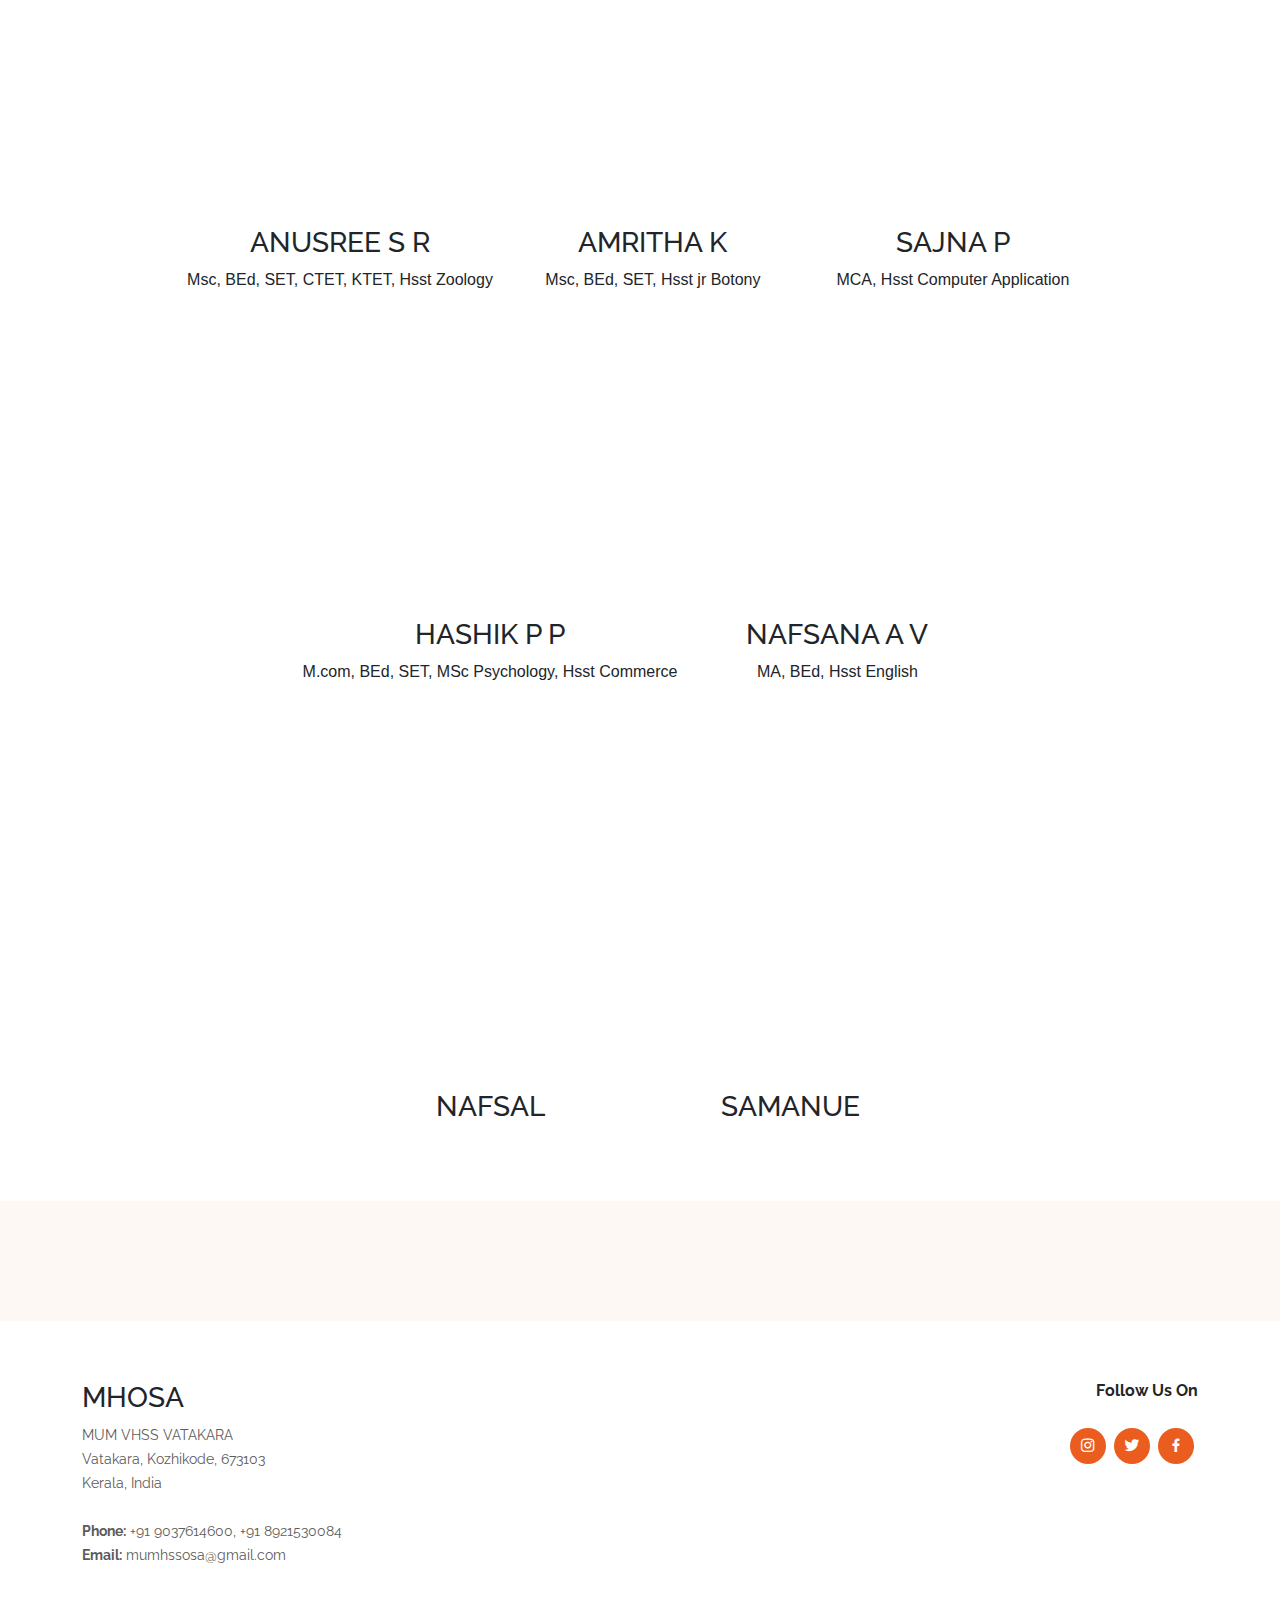
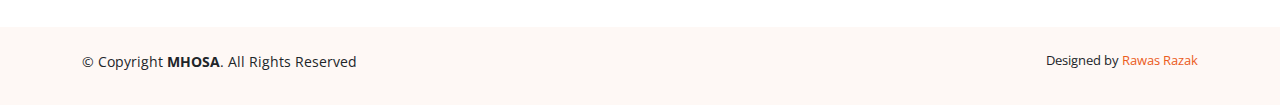
==== commit 26524e33: "Update inner-page.html" ====
--- a/inner-page.html
+++ b/inner-page.html
@@ -200,58 +200,58 @@
               <div class="teacher">
                 <img src="assets\img\teachers\HAJARA.jpg" alt="Teacher's photo" class="responsive" data-aos="zoom-in">
                 <h3 data-aos-delay="100">HAJARA K</h3>
-                <p data-aos-delay="100">MSc, BEd, HSST Mathematics</p>
+                <p data-aos-delay="100">MSc, BEd, Hsst Mathematics</p>
               </div>
               <div class="teacher">
                 <img src="assets\img\teachers\femina.jpg" alt="Teacher's photo" class="responsive" data-aos="zoom-in">
                 <h3 data-aos-delay="100">FEMINA M</h3>
-                <p data-aos-delay="100">Msc, BEd, SET, HSST Chemistry</p>
+                <p data-aos-delay="100">Msc, BEd, SET, Hsst Chemistry</p>
               </div>
               <div class="teacher">
                 <img src="assets\img\teachers\LATHEEF.jpg" alt="Teacher's photo" class="responsive" data-aos="zoom-in">
                 <h3 data-aos-delay="100">ABDULLATHEEF M</h3>
-                <p data-aos-delay="100">MA, M.ED, HSST Economics</p>
+                <p data-aos-delay="100">MA, M.ED, Hsst Economics</p>
               </div>
               <div class="teacher">
                 <img src="assets\img\teachers\HRITHYA.jpg" alt="Teacher's photo" class="responsive" data-aos="zoom-in">
                 <h3 data-aos-delay="100">HREDYA L NATH</h3>
-                <p data-aos-delay="100">Msc, BEd, SET, HSST Physics</p>
+                <p data-aos-delay="100">Msc, BEd, SET, Hsst Physics</p>
               </div>
                 
                 <div class="teacher">
                   <img src="assets\img\teachers\ADEEB.jpg" alt="Teacher's photo" class="responsive" data-aos="zoom-in">
                   <h3 data-aos-delay="100">ADEEB AHAMMED N</h3>
-                  <p data-aos-delay="100">MA, BEd, M Phil, HSST Jr Arabic</p>
+                  <p data-aos-delay="100">MA, BEd, M Phil, Hsst jr Arabic</p>
                 </div>
                 <div class="teacher">
                   <img src="assets\img\teachers\HAMSA.jpg" alt="Teacher's photo" class="responsive" data-aos="zoom-in">
                   <h3 data-aos-delay="100">HAMSA NEELIPILAKANDY</h3>
-                  <p data-aos-delay="100">M.com, MBA, BEd, MEd, HSST Jr Commerce</p>
+                  <p data-aos-delay="100">M.com, MBA, BEd, MEd, Hsst jr Commerce</p>
                 </div>
                 <div class="teacher">
                   <img src="assets\img\teachers\anusree.jpg" alt="Teacher's photo" class="responsive" data-aos="zoom-in">
                   <h3 data-aos-delay="100">ANUSREE S R</h3>
-                  <p data-aos-delay="100">Msc, BEd, SET, CTET, KTET, HSST Zoology</p>
+                  <p data-aos-delay="100">Msc, BEd, SET, CTET, KTET, Hsst Zoology</p>
                 </div>
                 <div class="teacher">
                   <img src="assets\img\teachers\AMRTHA.jpg" alt="Teacher's photo" class="responsive" data-aos="zoom-in">
                   <h3 data-aos-delay="100">AMRITHA K</h3>
-                  <p data-aos-delay="100">Msc, BEd, SET, HSST Jr Botony</p>
+                  <p data-aos-delay="100">Msc, BEd, SET, Hsst jr Botony</p>
                 </div>
                 <div class="teacher">
                   <img src="assets\img\teachers\SAJINA.jpg" alt="Teacher's photo" class="responsive" data-aos="zoom-in">
                   <h3 data-aos-delay="100">SAJNA P</h3>
-                  <p data-aos-delay="100">MCA, HSST Computer Application</p>
+                  <p data-aos-delay="100">MCA, Hsst Computer Application</p>
                 </div> 
                 <div class="teacher">
                   <img src="assets\img\teachers\HASHIK.jpg" alt="Teacher's photo" class="responsive" data-aos="zoom-in">
                   <h3 data-aos-delay="100">HASHIK P P</h3>
-                  <p data-aos-delay="100">M.com, BEd, SET, MSc Psychology, HSST Commerce</p>
+                  <p data-aos-delay="100">M.com, BEd, SET, MSc Psychology, Hsst Commerce</p>
                 </div>
                 <div class="teacher">
                   <img src="assets\img\teachers\nafsana.jpg" alt="Teacher's photo" class="responsive" data-aos="zoom-in">
                   <h3 data-aos-delay="100">NAFSANA A V</h3>
-                  <p data-aos-delay="100">MA, BEd, HSST English</p>
+                  <p data-aos-delay="100">MA, BEd, Hsst English</p>
                 </div>
           </div><br>
           <h1 data-aos="fade-up" data-aos-delay="100" style="font-family:Times New Roman">Lab Assistant</h1>
@@ -355,4 +355,4 @@
 
 </body>
 
-</html>+</html>
